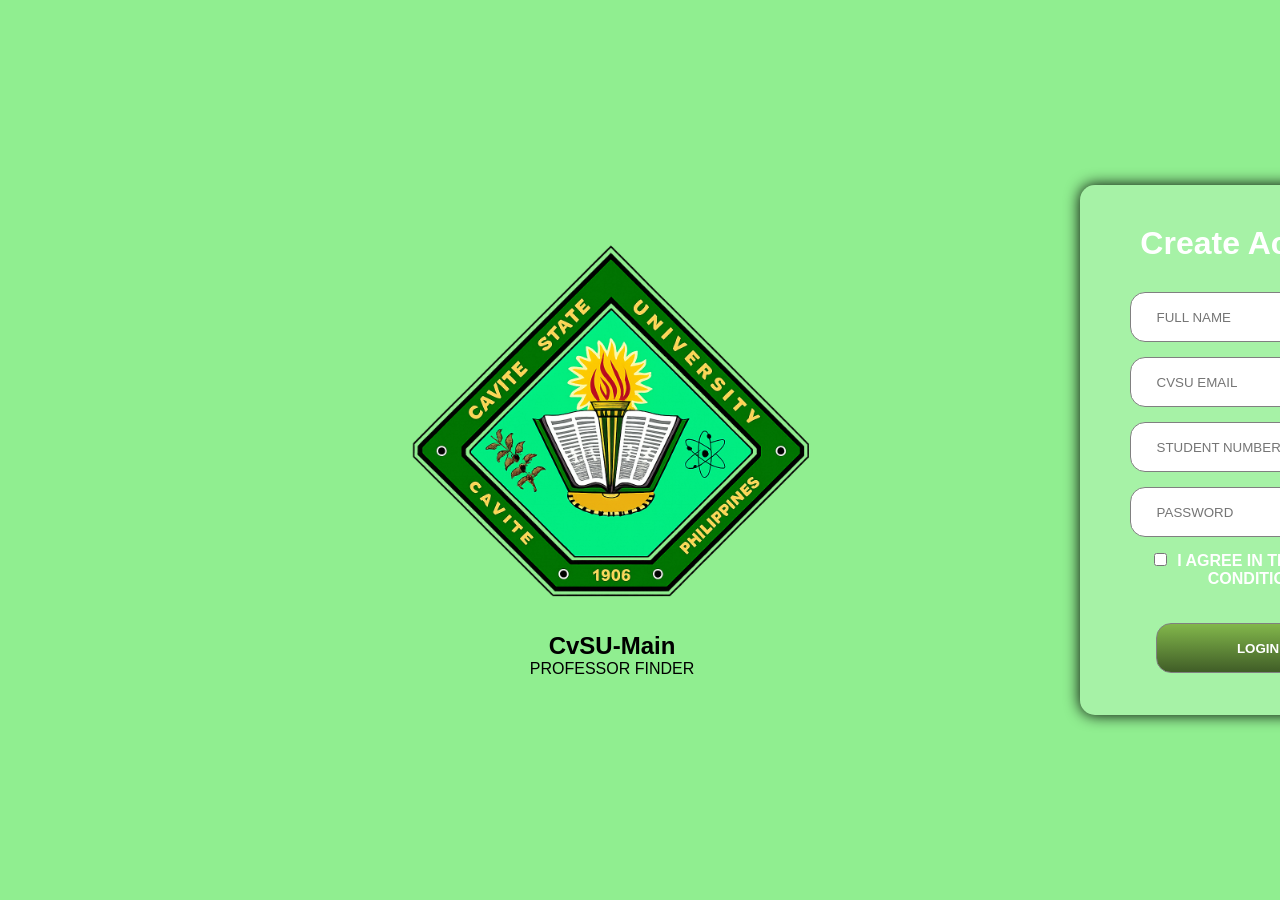
==== Professor_Finder/create.html @ 7fa4ed0f "Add files via upload" ====
<!DOCTYPE html>
<html lang="en">
<head>
    <meta charset="UTF-8">
    <meta name="viewport" content="width=device-width, initial-scale=1.0">
    <title>CREATE AN ACCOUNT</title>
    <link rel="stylesheet" href="css/create.css">

</head>
<body>

    <div class="container">

        <div class="logo-box">
            <img src="assets/images/logo.png" id="cvsu-logo">
            <h2>CvSU-Main</h2>
            <p>PROFESSOR FINDER</p>
        </div>

        <div class="create-transp-box">
            <h1>Create Account</h1>
            <form class="input-form">

                <div class="inpName">
                    <label>
                        <input type="text" id="full-name" placeholder="FULL NAME" required>
                    </label>
                </div>

                <div class="inpEmail">
                    <label>
                        <input type="email" id="cvsu-email" placeholder="CVSU EMAIL" required>
                    </label>
                </div>

                <div class="inpStudennt-num">
                    <label>
                        <input type="text" id="Student-num" minlength="0" maxlength="9" placeholder="STUDENT NUMBER" required>
                    </label> 
                </div>

                <div class="inpPass">
                    <label>
                        <input type="password" id="password" placeholder="PASSWORD" required> 
                    </label> 
                </div>

                <div class="terms-con">
                    <label>
                        <input type="checkbox" id="terms" required><a href="">I AGREE IN TERMS AND CONDITIONS</a>
                    </label>
                </div>

                <div class="login-btn">
                    <button type="submit" id="log-btn">LOGIN</button>
                </div>
            </form>
            
        </div>
    </div>
    

</body>
</html>
---- Professor_Finder/css/create.css ----
*{
    margin: 0px;
    padding: 0px;
    font-family: Arial, Helvetica, sans-serif;
}

body{
    background-color: green;
}

.container{
    background-color: lightgreen;
    display: flex;
    justify-content:space-evenly;
    align-items: center;
    width: 100%;
    height: 100vh;
}

.logo-box{
    position: absolute;
    display: flex;
    flex-direction: column;
    justify-content: center;
    align-items: center;
    width: 10;
    left: 100px;
    top: 50%;
    transform: translateY(-50%);
}

#cvsu-logo{
    width: 40%;
    height: auto;
}

.create-transp-box{
    position: absolute;
    background-color: rgb(255, 255, 255, 0.2);
    display: flex;
    flex-direction: column;
    text-align: center;
    padding: 40px 50px;
    border: none;
    border-radius: 15px;
    box-shadow: 0px 0px 15px;
    left: 120vh;
    top: 50%;
    transform: translateY(-50%);
    width: 20%;        
    height: 50vh;     
}

.create-transp-box h1{
    margin-bottom: 30px;
    font-weight: bold;
    color: white;
}

.input-form{
    display: flex;
    flex-direction: column;
    gap: 15px;
    margin-bottom: 40px;
}

#full-name,
#cvsu-email,
#Student-num,
#password{
    border-radius: 15px;
    outline: none;
    box-shadow: none;
    width: 100%;
    height: 50px;
    border: 1px solid grey;
    padding-left: 10%;
    box-sizing: border-box;
}

#log-btn{
    color: white;
    font-weight: bold;
    border-radius: 15px;
    outline: none;
    box-shadow: none;
    width: 80%;
    height: 50px;
    border: 1px solid grey;
    cursor: pointer;
    background: linear-gradient(to top, #405d27, #82b74b)
}

#log-btn:hover{
    background: linear-gradient(to top, #618d3b, #a4e65d)
}

.terms-con{
    display: flex;
    align-items: center;
    gap: 8px;
    margin-bottom: 20px;
}

.terms-con a{
    color: white;
    font-weight: bold;
    text-decoration: none;
}

.terms-con a:hover{
    color: green;
}


#terms{
    margin-right: 10px;
}
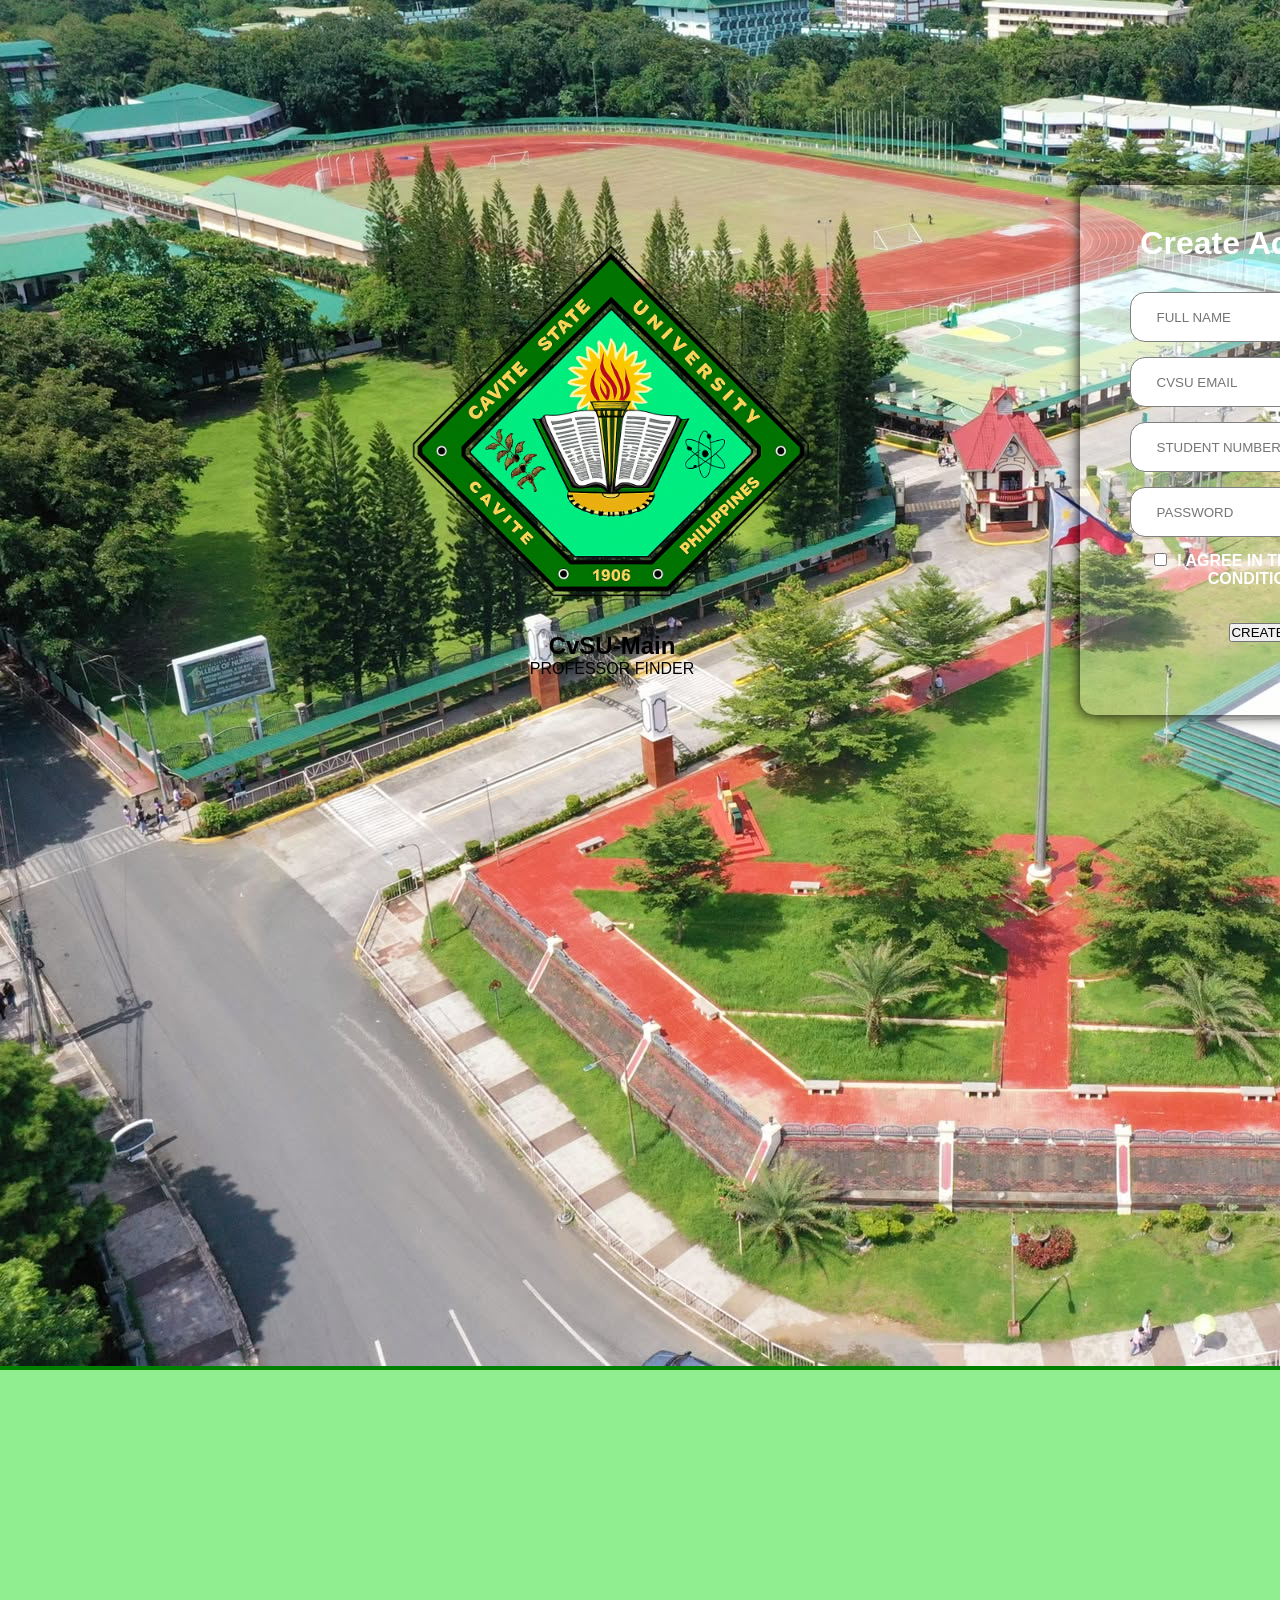
==== commit 2afef553: "Update create.html" ====
--- a/Professor_Finder/create.html
+++ b/Professor_Finder/create.html
@@ -5,11 +5,25 @@
     <meta name="viewport" content="width=device-width, initial-scale=1.0">
     <title>CREATE AN ACCOUNT</title>
     <link rel="stylesheet" href="css/create.css">
-
+    <link rel="preconnect" href="https://fonts.googleapis.com" />
+    <link rel="preconnect" href="https://fonts.gstatic.com" crossorigin />
+    <link
+        href="https://fonts.googleapis.com/css2?family=Instrument+Sans:ital,wght@0,400..700;1,400..700&display=swap"
+        rel="stylesheet"
+    />
 </head>
 <body>
-
+    <img src="assets/images/bg.jpg" id="cvsu-bg">
     <div class="container">
+        
+        <span class="dot1"></span>
+        <span class="dot2"></span>
+        <span class="dot3"></span>
+        <span class="dot4"></span>
+        <span class="dot5"></span>
+        <span class="dot6"></span>
+        <span class="dot7"></span>
+        <span class="dot8"></span>
 
         <div class="logo-box">
             <img src="assets/images/logo.png" id="cvsu-logo">
@@ -51,8 +65,8 @@
                     </label>
                 </div>
 
-                <div class="login-btn">
-                    <button type="submit" id="log-btn">LOGIN</button>
+                <div class="create-btn">
+                    <button type="submit" id="create-btn">CREATE</button>
                 </div>
             </form>
             
@@ -61,4 +75,4 @@
     
 
 </body>
-</html>+</html>
